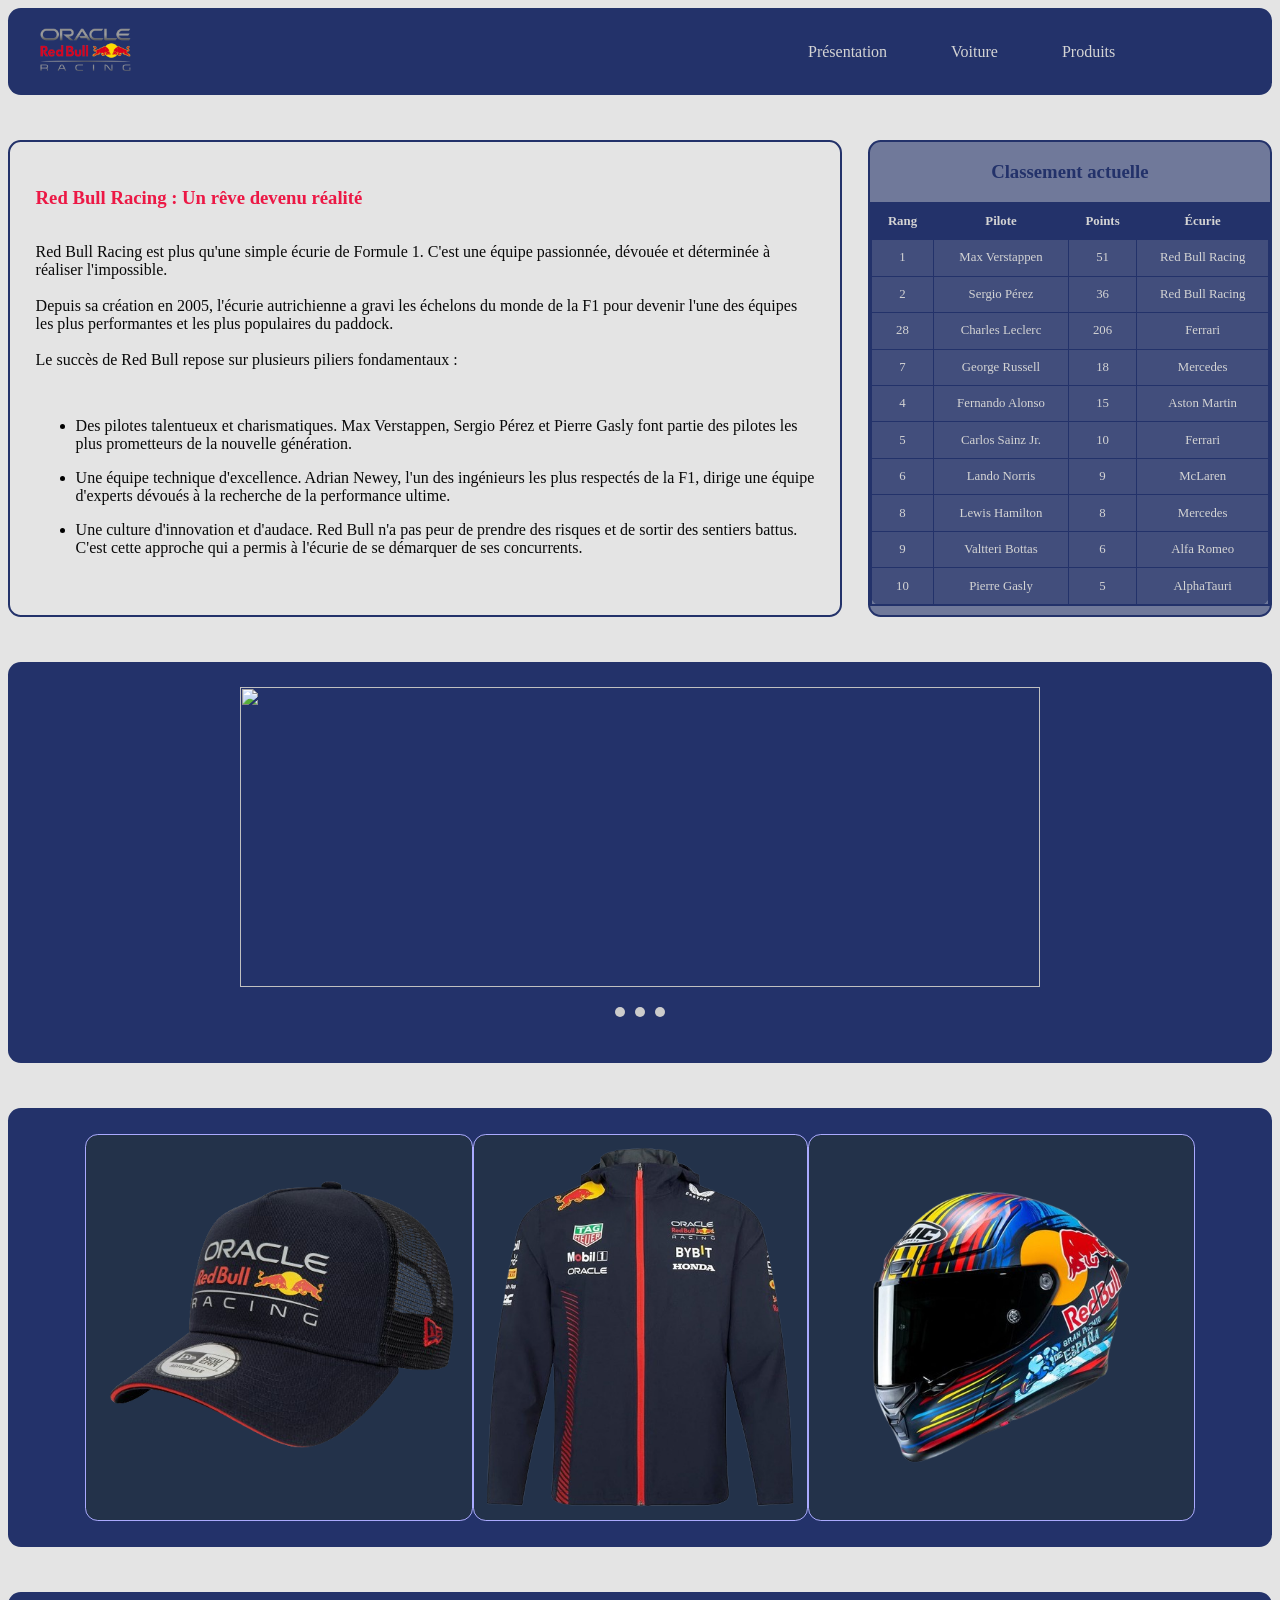
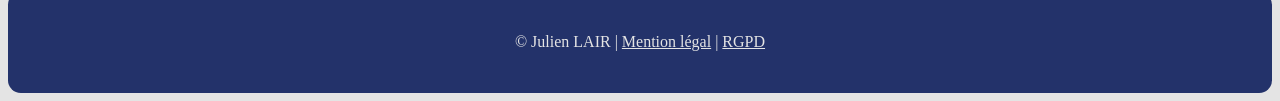
==== Module- 01 02/index.html @ c6f232fd "Initial commit" ====
<!DOCTYPE html>
<html lang="fr" dir="ltr">
  <head>
    <meta charset="utf-8">
    <title>Red Bull Racing | Site fan de l'équipe de Formule 1</title>
     <meta name="description" content="Entrez dans le monde de Red Bull Racing ! Site fan de l'équipe Formule 1 de Red Bull Racing. Découvrez les actualités de l'équipe, les pilotes, les courses et le contenu exclusif.">
    <link rel="stylesheet" href="style.css">
    <meta name="viewport" content="width=device-width, initial-scale=1.0">

  </head>
  <body>
    <header>
      <a href="index.html"><img src="img/logo.png" alt=""></a>
      <nav>
        <ul>
          <li><a href="#resume">Présentation</a></li>
          <li><a href="#voiture">Voiture</a></li>
          <li><a href="#product">Produits</a></li>
        </ul>
      </nav>
    </header>
    <article id="resume" class="part1">
      <section class="resume">

        <h1>Red Bull Racing : Un rêve devenu réalité</h1>
      <p>
Red Bull Racing est plus qu'une simple écurie de Formule 1. C'est une équipe passionnée, dévouée et déterminée à réaliser l'impossible.
<br><br>
Depuis sa création en 2005, l'écurie autrichienne a gravi les échelons du monde de la F1 pour devenir l'une des équipes les plus performantes et les plus populaires du paddock.
<br><br>
Le succès de Red Bull repose sur plusieurs piliers fondamentaux :</p>
<ul>
  <li><p>Des pilotes talentueux et charismatiques. Max Verstappen, Sergio Pérez et Pierre Gasly font partie des pilotes les plus prometteurs de la nouvelle génération.</p></li>
  <li><p>Une équipe technique d'excellence. Adrian Newey, l'un des ingénieurs les plus respectés de la F1, dirige une équipe d'experts dévoués à la recherche de la performance ultime.</p></li>
  <li><p>Une culture d'innovation et d'audace. Red Bull n'a pas peur de prendre des risques et de sortir des sentiers battus. C'est cette approche qui a permis à l'écurie de se démarquer de ses concurrents.</p></p></li>
</ul>





      </section>
      <aside class="classement">
        <h1>Classement actuelle</h1>
        <table>
    <thead>
      <tr>
        <th>Rang</th>
        <th>Pilote</th>
        <th>Points</th>
        <th>Écurie</th>
      </tr>
    </thead>
    <tbody>
      <tr>
        <td>1</td>
        <td>Max Verstappen</td>
        <td>51</td>
        <td>Red Bull Racing</td>
      </tr>
      <tr>
        <td>2</td>
        <td>Sergio Pérez</td>
        <td>36</td>
        <td>Red Bull Racing</td>
      </tr>
      <tr>
        <td>28</td>
        <td>Charles Leclerc</td>
        <td>206</td>
        <td>Ferrari</td>
      </tr>
      <tr>
        <td>7</td>
        <td>George Russell</td>
        <td>18</td>
        <td>Mercedes</td>
      </tr>
      <tr>
        <td>4</td>
        <td>Fernando Alonso</td>
        <td>15</td>
        <td>Aston Martin</td>
      </tr>
      <tr>
        <td>5</td>
        <td>Carlos Sainz Jr.</td>
        <td>10</td>
        <td>Ferrari</td>
      </tr>
      <tr>
        <td>6</td>
        <td>Lando Norris</td>
        <td>9</td>
        <td>McLaren</td>
      </tr>

      <tr>
        <td>8</td>
        <td>Lewis Hamilton</td>
        <td>8</td>
        <td>Mercedes</td>
      </tr>
      <tr>
        <td>9</td>
        <td>Valtteri Bottas</td>
        <td>6</td>
        <td>Alfa Romeo</td>
      </tr>
      <tr>
        <td>10</td>
        <td>Pierre Gasly</td>
        <td>5</td>
        <td>AlphaTauri</td>
      </tr>
    </tbody>
  </table>
      </aside>
    </article>
    <article id="voiture" class="slider">
      <div class="slider-container">
                  <div class="menu">
                      <label for="slide-dot-1"></label>
                      <label for="slide-dot-2"></label>
                      <label for="slide-dot-3"></label>
                  </div>

                  <input class="slide-input" id="slide-dot-1" type="radio" name="slides" checked>
                  <img class="slide-img" src="https://img.redbull.com/images/c_crop,w_6000,h_3000,x_0,y_1000,f_auto,q_auto/c_scale,w_1200/redbullcom/2024/2/16/hqxvngwpv1pknju7k3di/the-big-reveal-of-the-rb20">

                  <input class="slide-input" id="slide-dot-2" type="radio" name="slides">
                  <img class="slide-img" src="[data-uri]">

                  <input class="slide-input" id="slide-dot-3" type="radio" name="slides">
                  <img class="slide-img" src="https://www.lejdd.fr/lmnr/var/jdd/public/media/image/2022/07/30/21/formule-1-revenu-de-loin-sergio-perez-se-rapproche-du-titre-de-champion-du-monde.jpg?VersionId=7Q.BlT61E2Myb7q50gQRaRZTUmp3E1M9">

              </div>
    </article>


    <article id="product" class="product">
      <img src="img/casquette.png" alt=casquette redbull racing">
      <img src="img/veste.png" alt="veste imperméable redbull racing">
      <img src="img/casque.png" alt="casque redbull racing">
    </article>
    <footer>
    <p>© Julien LAIR | <a href="mention-legal.html">Mention légal</a> | <a href="rgpd.html">RGPD</a></p></footer>
    <!--<div class="gallery js-flickity"
      data-flickity-options='{ "wrapAround": true }'>
      <div class="gallery-cell"></div>
      <div class="gallery-cell"></div>
      <div class="gallery-cell"></div>
      <div class="gallery-cell"></div>
      <div class="gallery-cell"></div>
    </div>-->
  </body>
</html>
---- Module- 01 02/style.css ----
@font-face {
  font-family: futura;
  src: url(futura-demi-bold.woff);
}
body{
  background-color:#E4E4E4;
}
header{
  background-color:#23326A;
  padding:1vw;
  border-radius: 1vw;
  display: grid;
  grid-template-columns: repeat(2, 1fr);
align-items: center;
}
header img{
  width:8vw;
  height:auto;
  margin-left:1vw;
}
header ul{
  display: flex;
  gap:5vw;
  margin-left:10vw;

}
header ul li{
  list-style-type: none;
  font-family: 'futura';
  color: #D4D4D4;

}
header ul li a{
  text-decoration:none;
  color: #D4D4D4;
}

.part1{

  display: grid;
  grid-template-columns: repeat(6, 1fr);
  grid-gap: 2vw;
  margin-top:5vh;
}
.resume{
  grid-column: 1 / 5;
  border-radius: 1vw;
  border:1.5pt solid #23326A;
  padding:2vw;
  display: flex;
  flex-direction: column;
  justify-content: center;

}
.classement{
  grid-column: 5 / 7;
  border-radius: 1vw;
  border:1.5pt solid #23326A;
  background-color:#23326A99;
}
.resume h1{
  font-family: 'futura';
  color: #EC1845;
}
.resume p{
  font-family: 'futura';
  color: #090909;
}
.classement h1{
  font-family: 'futura';
  color: #23326A;
  text-align: center;
}



.classement table {
  width: 100%;
  border-collapse: collapse;
  background-color: #23326A99;
  border: 1.5pt solid #23326A;
  border-radius: 1vw;
  font-family: 'futura';
  font-size: 1vw;
  color: #D4D4D4;
}

.classement th,.classement td {
  border: 1px solid #23326A;
  padding: .8vw;
  text-align: center;
}

.classement th {
  background-color: #23326A;
  color: #D4D4D4;
}

tr:hover {
  background-color: #23326A50;
}
.product{
  border-radius: 1vw;
  background-color:#23326A;
  padding:2vw;
  display: grid;
  flex-direction: column;
  justify-content: center;
  margin-top:5vh;
  grid-template-columns: repeat(3, 1fr);
  padding:2vw;
  padding-left:10vw;
  padding-right:10vw;
  justify-items: center;
  align-items: center;
}
.product img{
  width:auto;
  height:40vh;
  background-color:#23324A;
  border:1pt solid #aaf;
  border-radius:1vw;
  padding:1vw;
}
footer{
  background-color:#23326A;
  padding:2vw;
  margin-top:5vh;
  border-radius: 1vw;
  text-align: center;
}
footer p{
  color:#E4E4E4;
}
footer a{
  text-decoration:underline;
  color:#E4E4E4;

}
.mention{
  background-color:#23326A;
  padding:2vw;
  margin-top:5vh;
  border-radius: 1vw;
  font-family:  'futura';
    color:#E4E4E4;
}
.mention h1{
  font-size:2em;
}
.mention h2{
  font-size:1.5em;
}


.slider-container {
    max-width: 800px;
    position: relative;
    margin: auto;
    height: 350px;
    overflow: hidden;
}
.menu {
    position: absolute;
    left: 0;
    z-index: 11;
    width: 100%;
    bottom: 0;
    text-align: center;
}
.menu label {
    cursor: pointer;
    display: inline-block;
    width: 10px;
    height: 10px;
    background: #ccc;
    border-radius: 50px;
    margin: 0 0.2em 1em;
}
.menu label:hover,.menu label:focus {
    background: #1c87c9;
}
.slide-input{
    opacity: 0;
}
.slide-img {
    width: 100%;
    height: 300px;
    position: absolute;
    top: 0;
    left: 100%;
    z-index: 10;
    transition: left 0s 0.75s;
}
[id^="slide"]:checked + .slide-img {
    left: 0;
    z-index: 100;
    transition: left 0.65s ease-out;
}
.slider{
  max-width:100vw;
  background-color:#23326A;
  border-radius: 1vw;
  padding:2vw;
  margin-top:5vh;
}

@media screen and (max-width: 810px) {
.resume,.classement{
  grid-column: 1 / 7;
}
.product{
  display: flex;

}
.product img{
  width:60vw;
  height:auto;
  margin-top:2vh;
}
}
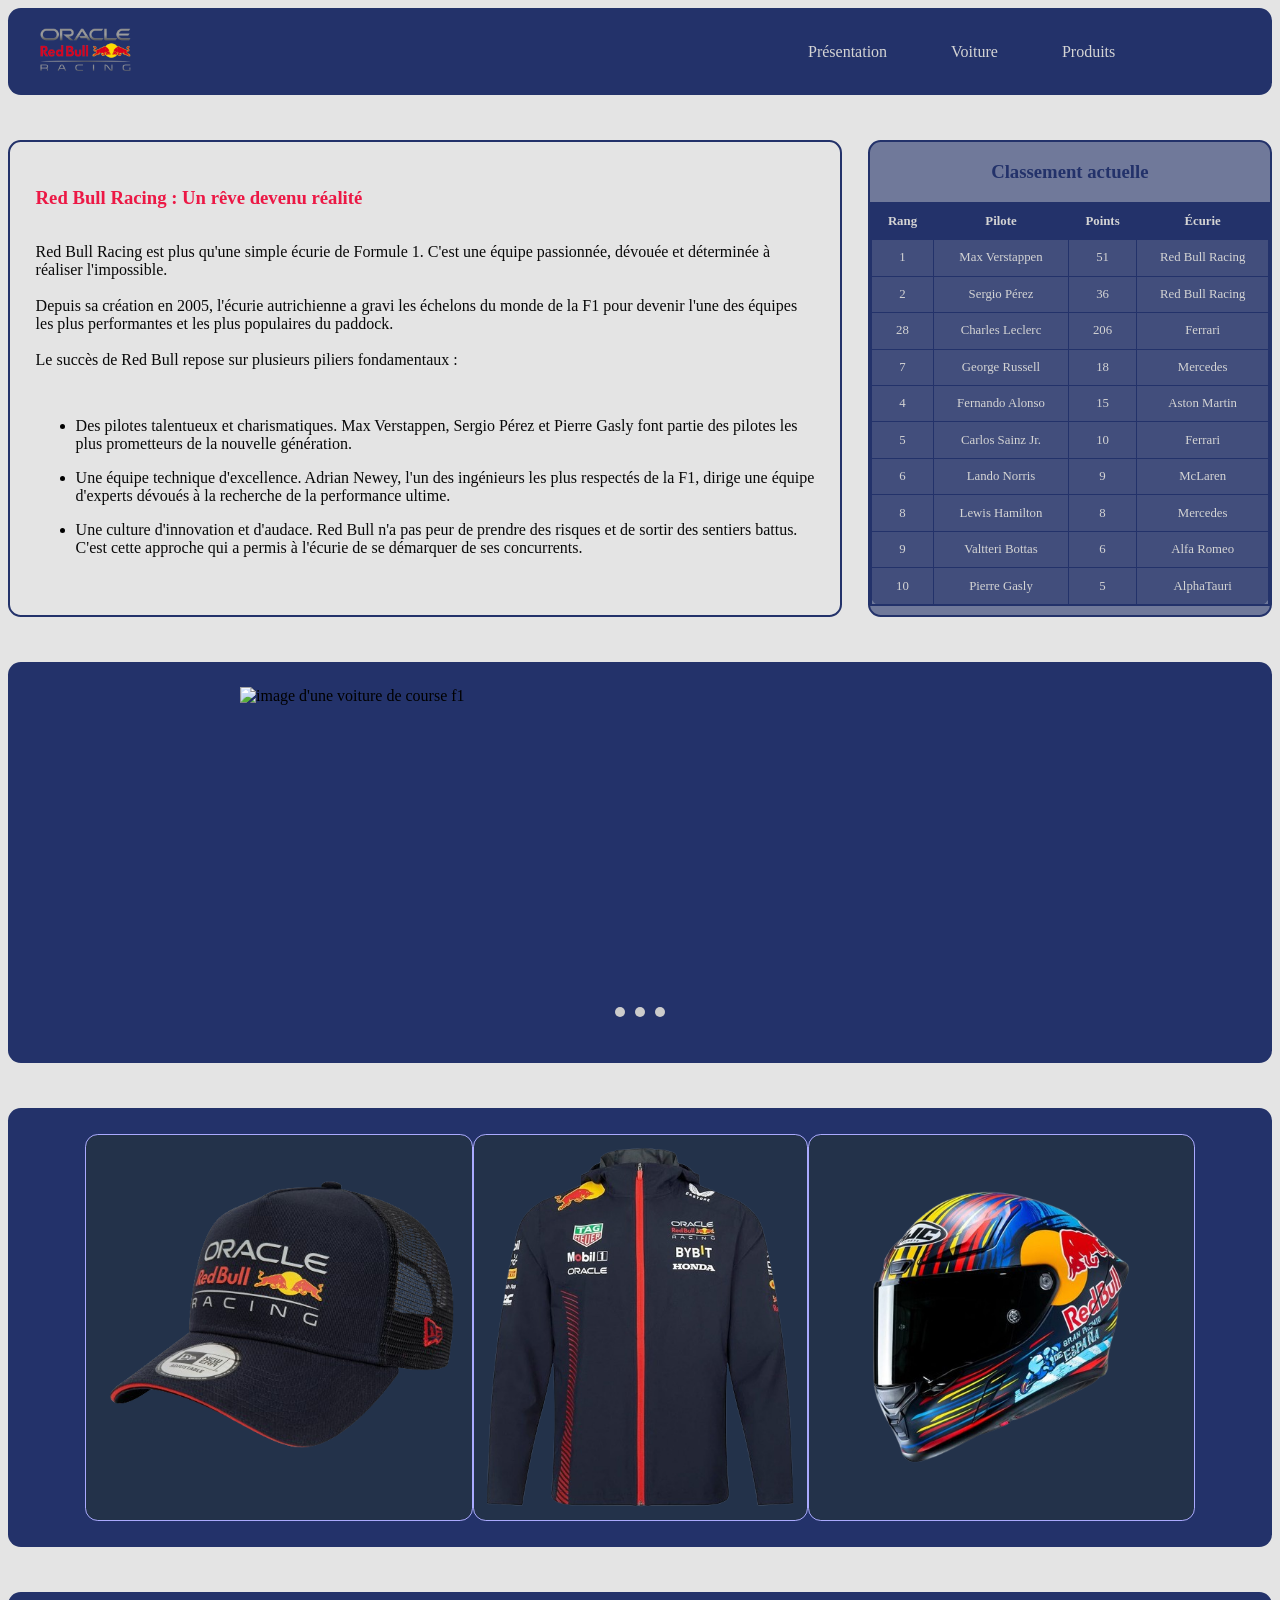
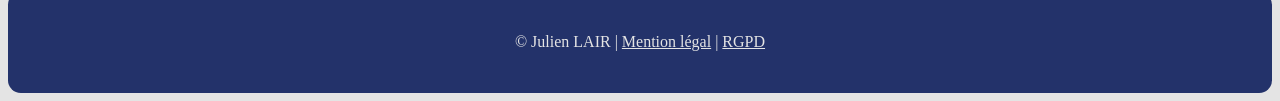
==== commit cf9d7e4e: "Update index.html ajout des alt sur les images" ====
--- a/Module- 01 02/index.html
+++ b/Module- 01 02/index.html
@@ -126,13 +126,13 @@
                   </div>
 
                   <input class="slide-input" id="slide-dot-1" type="radio" name="slides" checked>
-                  <img class="slide-img" src="https://img.redbull.com/images/c_crop,w_6000,h_3000,x_0,y_1000,f_auto,q_auto/c_scale,w_1200/redbullcom/2024/2/16/hqxvngwpv1pknju7k3di/the-big-reveal-of-the-rb20">
+                    <img alt="image d'une voiture de course f1" class="slide-img" src="https://img.redbull.com/images/c_crop,w_6000,h_3000,x_0,y_1000,f_auto,q_auto/c_scale,w_1200/redbullcom/2024/2/16/hqxvngwpv1pknju7k3di/the-big-reveal-of-the-rb20">
 
                   <input class="slide-input" id="slide-dot-2" type="radio" name="slides">
-                  <img class="slide-img" src="[data-uri]">
+                  <img alt="voiture redbull f1 avec fumé en arrière plan" class="slide-img" src="[data-uri]">
 
                   <input class="slide-input" id="slide-dot-3" type="radio" name="slides">
-                  <img class="slide-img" src="https://www.lejdd.fr/lmnr/var/jdd/public/media/image/2022/07/30/21/formule-1-revenu-de-loin-sergio-perez-se-rapproche-du-titre-de-champion-du-monde.jpg?VersionId=7Q.BlT61E2Myb7q50gQRaRZTUmp3E1M9">
+                  <img alt="voiture redbull" class="slide-img" src="https://www.lejdd.fr/lmnr/var/jdd/public/media/image/2022/07/30/21/formule-1-revenu-de-loin-sergio-perez-se-rapproche-du-titre-de-champion-du-monde.jpg?VersionId=7Q.BlT61E2Myb7q50gQRaRZTUmp3E1M9">
 
               </div>
     </article>
